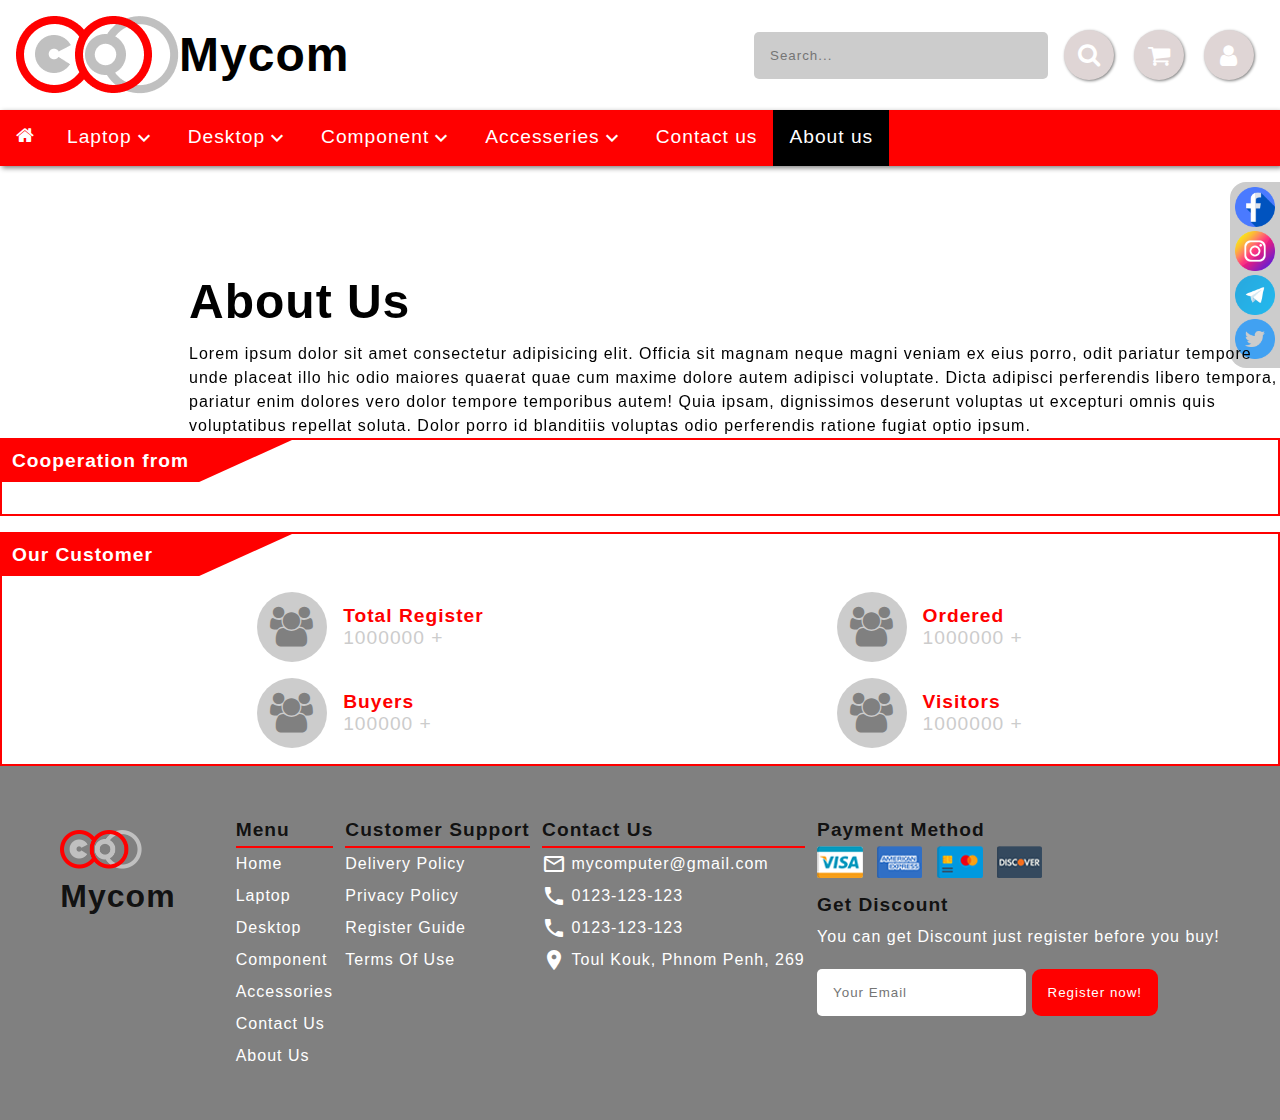
==== pages/about-page.html @ 27ae417c "99%" ====
<!DOCTYPE html>
<html lang="en">
<head>
    <meta charset="UTF-8">
    <meta http-equiv="X-UA-Compatible" content="IE=edge">
    <meta name="viewport" content="width=device-width, initial-scale=1.0">
    <title>Contact-page</title>
    <link href="https://fonts.googleapis.com/icon?family=Material+Icons" rel="stylesheet">
    <link rel="stylesheet" href="https://cdnjs.cloudflare.com/ajax/libs/font-awesome/4.7.0/css/font-awesome.min.css">
    <link rel="stylesheet" href="../css/style.css">
</head>
<body>
    <div class="header">
        <div class="logo">
            <div class="logo-pic">
               <img src="../image/logo-project.png" alt="">
                <h1>Mycom</h1> 
            </div>
            <div class="user">
                <div class="search-bar">
                    <input type="text" placeholder="Search...">
                </div>
                <div class="icons">
                    <a href=""><i class="fa fa-search"></i></a>
                </div>
                <div class="icons">
                    <a href="" class="fa fa-shopping-cart"></a>
                </div>
                <div class="icons">
                    <a href="" class="fa fa-user"></a>
                </div>
            </div>
        </div>
        <div class="nav-bar">
            <ul>
                <li><a href="../index.html"><i class="fa fa-home"></i></a></li>
                <li><a href="laptop.html">Laptop<i class="material-icons">expand_more</i></a>
                <ul class="more-option">
                    <li><a href="laptop.html">See All ................</a></li>
                    <li><a href="">Acer</a></li>
                    <li><a href="">Apple</a></li>
                    <li><a href="">Asus</a></li>
                    <li><a href="">Dell</a></li>
                    <li><a href="">Fujitsu</a></li>
                    <li><a href="">Gigabyte</a></li>
                    <li><a href="">Google</a></li>
                    <li><a href="">Hauwei</a></li>
                    <li><a href="">HP</a></li>
                    <li><a href="">Lenovo</a></li>
                    <li><a href="">LG</a></li>
                    <li><a href="">Microsoft</a></li>
                    <li><a href="">MSI</a></li>
                    <li><a href="">Razer</a></li>
                    <li><a href="">Samsung</a></li>    
                </ul>
                </li>
                <li><a href="desktop.html">Desktop<i class="material-icons">expand_more</i></a>
                    <ul class="more-option">
                        <li><a href="desktop.html">See All ...........</a></li>
                        <li><a href="">Apple</a></li>
                        <li><a href="">Asus</a></li>
                        <li><a href="">Fujitsu</a></li>
                        <li><a href="">Dell</a></li>  
                        <li><a href="">Gigabyte</a></li>
                        <li><a href="">HP</a></li>
                        <li><a href="">Ibuypower</a></li>
                        <li><a href="">Lenovo</a></li>
                        <li><a href="">MSI</a></li>
                        <li><a href="">Razer</a></li>   
                    </ul>
                </li>
                <li><a href="component.html">Component<i class="material-icons">expand_more</i></a>
                    <ul class="more-option">
                        <li><a href="component.html">See All ...........</a></li>
                        <li><a href="">Case</a></li>
                        <li><a href="">Motherboard</a></li>
                        <li><a href="">CPU</a></li>
                        <li><a href="">GPU</a></li>  
                        <li><a href="">RAM</a></li>
                        <li><a href="">Storage Device</a></li>
                        <li><a href="">Cooling</a></li>
                        <li><a href="">PSU</a></li>
                        <li><a href="">Disply device</a></li>
                        <li><a href="">Input Devices</a></li>   
                    </ul>
                </li>
                <li><a href="accesseries.html">Accesseries<i class="material-icons">expand_more</i></a>
                    <ul class="more-option">
                        <li><a href="accesseries.html">See All ...........</a></li>
                        <li><a href="">Keyboards</a></li>
                        <li><a href="">Mouse</a></li>
                        <li><a href="">Router</a></li>
                        <li><a href="">Surge Protectors</a></li>  
                        <li><a href="">Headset</a></li>
                        <li><a href="">Pen driver</a></li>
                        <li><a href="">USB</a></li>
                        <li><a href="">Speaker</a></li>
                        <li><a href="">Laptop Table</a></li>
                        <li><a href="">Monitor</a></li>   
                    </ul>
                </li>
                <li><a href="contact-us.html">Contact us</a></li>
                <li id="active">  <a href="about-page.html">About us</a></li>
            </ul>   
        </div>
    </div>
    <div class="socail-link">
        <a href=""><img src="../image/socail-media/facebook.png" alt=""></a>
        <a href=""><img src="../image/socail-media/instagram.png" alt=""></a>
        <a href=""><img src="../image/socail-media/telegram.png" alt=""></a>
        <a href=""><img src="../image/socail-media/twitter.png" alt=""></a>
    </div>
    <!-- About Page  -->
    <section class="about banner">
        <div class="container">
            <img src="../image/about.png" alt="" w>
            <div class="description">
                <h1>About Us</h1>
               <p>Lorem ipsum dolor sit amet consectetur adipisicing elit. Officia sit magnam neque magni veniam ex eius porro, odit pariatur tempore unde placeat illo hic odio maiores quaerat quae cum maxime dolore autem adipisci voluptate. Dicta adipisci perferendis libero tempora, pariatur enim dolores vero dolor tempore temporibus autem! Quia ipsam, dignissimos deserunt voluptas ut excepturi omnis quis voluptatibus repellat soluta. Dolor porro id blanditiis voluptas odio perferendis ratione fugiat optio ipsum.</p>
            </div>
        </div>
        <div class="title">
            <h2>Cooperation from</h2>
            <div>
                <div class="item">
                    <img src="../image/brand/apple.png" alt="">
                </div>
                <div class="item">
                    <img src="../image/brand/accer.png" alt="">
                </div>
                <div class="item">
                    <img src="../image/brand/asus.png" alt="">
                </div>
                <div class="item">
                    <img src="../image/brand/dell.png" alt="">
                </div>
                <div class="item">
                    <img src="../image/brand/hp.png" alt="">
                </div>
                <div class="item">
                    <img src="../image/brand/Lenovo.png" alt="">
                </div>
                <div class="item">
                    <img src="../image/brand/Microsoft.png" alt="">
                </div>
                <div class="item">
                    <img src="../image/brand/msi.png" alt="">
                </div>
                <div class="item">
                    <img src="../image/brand/razer.png" alt="">
                </div>
                <div class="item">
                    <img src="../image/brand/sumsung.png" alt="">
                </div> 
                <div class="item">
                    <img src="../image/brand/cobratype.png" alt="">
                </div> 
                <div class="item">
                    <img src="../image/brand/Intel_logo_(2006-2020).svg.png" alt="">
                </div> 
            </div>
        </div>
        <div class="border">
            <h2>Our Customer</h2>
            <div class="group-2">
                <div class="col-3">
                    <div class="icon">
                       <i class="fa fa-users"></i> 
                    </div>
                    <div class="text">
                        <h5>Total Register</h5>
                        <p>1000000 +</p>
                    </div>
                </div>
                <div class="col-3">
                    <div class="icon">
                       <i class="fa fa-users"></i> 
                    </div>
                    <div class="text">
                        <h5>Ordered</h5>
                        <p>1000000 +</p>
                    </div>
                </div>
            </div>
            <div class="group-2">
                <div class="col-3">
                    <div class="icon">
                       <i class="fa fa-users"></i> 
                    </div>
                    <div class="text">
                        <h5>Buyers</h5>
                        <p>100000 +</p>
                    </div>
                </div>
                <div class="col-3">
                    <div class="icon">
                       <i class="fa fa-users"></i> 
                    </div>
                    <div class="text">
                        <h5>Visitors</h5>
                        <p>1000000 +</p>
                    </div>
                </div>
            </div>
        </div>
    </section>

      <!-- Footer  -->
    <section class="footer">
        <div class="container">
            <div class="logo">
                <img src="../image/logo-project.png" alt="">
                <h1>Mycom</h1>
            </div>
            <div class="item">
                <div class="title"><h2>Menu</h2></div>
                <div class="line"></div>
                <ul>
                    <li><a href="../index.html">Home</a></li>
                    <li><a href="">Laptop</a></li>
                    <li><a href="">Desktop</a></li>
                    <li><a href="">Component</a></li>
                    <li><a href="">Accessories</a></li>
                    <li class="active"><a href="#">Contact Us</a></li>
                    <li><a href="">About Us</a></li>
                </ul>
            </div>
            <div class="item">
                <div class="title"><h2>Customer Support</h2></div>
                <div class="line"></div>
                <ul>
                    <li><a href="">Delivery Policy</a></li>
                    <li><a href="">Privacy Policy</a></li>
                    <li><a href="">Register Guide</a></li>
                    <li><a href="">Terms Of Use</a></li>
                </ul>
            </div>
            <div class="item">
                <div class="title"><h2>Contact Us</h2></div>
                <div class="line"></div>
                <a href=""><i class="material-icons">mail_outline</i>&nbsp;mycomputer@gmail.com</a>
                <a href=""><i class="material-icons">call</i>&nbsp;0123-123-123</a>
                <a href=""><i class="material-icons">call</i>&nbsp;0123-123-123</a>
                <a href=""><i class="material-icons">place</i>&nbsp;Toul Kouk, Phnom Penh, 269</a>
            </div>
            <div class="item">
                <div class="title"><h2>Payment Method</h2></div>
                <img src="../image/payment.png" alt=""><br>
                <div class="title"><h2>Get Discount</h2></div>
                <p>You can get Discount just register before you buy!</p>
                <input type="email" placeholder="Your Email">
                <button type="submit" class="btn-buy">Register now!</button>
            </div>
        </div>
    </section>
</body>
</html>
---- css/style.css ----
@import url('https://fonts.googleapis.com/css2?family=Ubuntu:wght@500&display=swap');
* {
    margin: 0;
    padding: 0;
    box-sizing: border-box;
    font-family: sans-serif;
    transition: 0.5s;
    letter-spacing: 1px;
}
a {
    text-decoration: none;
    color: black;
}
h1 {
    font-size: 3rem;
    line-height: 3rem;
}
h4 {
    color: red;
}

.btn-read {
    padding: 1rem;
    color: #fff;
    background: grey;
    border: none;
    border-radius: 9px;
    margin: 1rem 1rem 0 0 ;
    cursor: pointer;
}
.btn-buy {
    padding: 1rem;
    color: #fff;
    background: red;
    border: none;
    border-radius: 9px;
    margin: 1rem 1rem 0 0 ;
    cursor: pointer;
}
.btn-read-sm {
    padding: 0.5rem 1.5rem;
    color: #fff;
    background: grey;
    border: none;
    border-radius: 2px;
    margin: 1rem 1rem 0 0 ;
    cursor: pointer;
}
.btn-buy-sm {
    padding: 0.5rem 1.5rem;
    color: #fff;
    background: red;
    border: none;
    border-radius: 2px;
    margin: 1rem 1rem 0 0 ;
    cursor: pointer;
}
.btn-read:hover {
    background: red;
    box-shadow: 2px 1px 3px gray;
}
.btn-buy:hover {
    background: grey;
    box-shadow: 2px 1px 3px rgb(223, 172, 172);
}
.btn-read-sm:hover {
    background: red;
    box-shadow: 2px 1px 3px gray;
}
.btn-buy-sm:hover {
    background: grey;
    box-shadow: 2px 1px 3px rgb(223, 172, 172);
}
/* Header  */
.header {
    margin-bottom: 1rem;
}

.header .logo {
    display: flex;
    justify-content: space-between;
    align-items: center;
    margin: 1rem;
}
.header .logo-pic{
    display: flex;
    justify-content: space-between;
    align-items: center;
}
.header .logo .user .icons{
    background: rgb(223, 213, 213);
    width: 50px;
    height: 50px;
    padding: 1.5rem;
    margin: 10px;
    font-size: 1.5rem;
    cursor: pointer;
    border-radius: 50%;
    display: flex;
    justify-content: center;
    align-items: center;
    box-shadow: 1px 1px 3px grey;
}
.header .logo .user .icons:hover {
    box-shadow: 2px 3px 3px rgb(151, 142, 142);
    background: red;
}
.header .logo .user{
    display: flex;
}
.header .logo .user .search-bar{
    border: none;
    width: 300px;
    display: flex;
    align-items: center;
}
.header .logo .user .search-bar input{
    background: #ccc;
    border: none;
    width: 98%;
    padding: 1rem;
    outline: none;
    border-radius: 5px;
}

.header .logo .user a{
    color: #fff;
}


/* Menu  */
.header .nav-bar ul{
    background: red;
    list-style: none;
    display: flex;
    box-shadow: 2px 2px 5px gray;  
}
.header .nav-bar ul li {
    padding: 1rem;
}
.header .nav-bar ul li:hover{
    background: #ccc;
    z-index: 1;
}

/* active  */
#active{
    background: black;
}

.header .nav-bar a{
    text-decoration: none;
    color: #fff;
    font-size: 1.2rem;
}

.banner .container {
    display: flex;
    line-height: 1rem;
}
.banner .container p{
    margin-top: 1rem;
    line-height: 1.5rem;
}
.banner .container h2{
    color: red;
    font-size: 2rem;
}
.banner .container .description{
    line-height: 2rem;
    margin-top: 60px;
    margin-left: 1rem;
}
.socail-link {
    background: #ccc;
    display: grid;
    justify-content: baseline;
    right: 0;
    padding: 5px;
    position: fixed;
    border-radius: 1rem 0 0 1rem;
}
.socail-link img{
    width: 40px;
}

/* Link  */
li a{
    display: flex;
    align-items: inherit;
}
.nav-bar li .more-option {
    display: none;
    margin-top: 1rem;
    
}
.nav-bar li:hover .more-option{
    display: flex;
    flex-wrap: wrap;
    width: 30%;
    position: absolute;
    background: rgba(0, 0, 0, 0.781);
}
.nav-bar li a:hover {
    color: red;
    background: none;
}

.categories .heading-title {
    background: grey;
    width: 200px;
    height: 50px;
    justify-content: center;
    display: flex;
    color: #fff;
    align-items: center;
    margin: 0 auto;
    margin-top: 60px;
}
.categories .container .item img{
    width: 100%;
    height: 200px;
}
.categories .container .item {
    width: 15%;
    margin: 0.5rem;
    box-shadow: 1px 1px 3px grey;
}
.categories .container .item:hover{
    background: #ccc;
    box-shadow: 3px 5px 10px grey;
}
.categories .container .item div{
    background: rgba(255, 0, 0, 0.609);
    padding: 1rem;
    position: relative;
    text-align: center;
    margin-top: -19%;
    cursor: pointer;
}
.categories .container .item div:hover {
    background: red;
    box-shadow: 2px 2px 5px red;
}
.categories .container .item div a {
    text-decoration: none;
    color: #fff;
}
.categories .container {
    display: flex;
    flex-wrap: wrap;
    align-items: center;
    justify-content: center;
    width: 100%;
}

/* shoping */
.shopping {
    width: 100%;
    border: 2px solid red;
    margin: 1rem 0;
}
.shopping .heading-title {
    color: #fff;
    width: 100%;
    display: flex;
    background: grey;
}
.shopping .heading-title div {
    background: red;
    padding: 1rem 3rem 1rem 2rem;
    clip-path: polygon(0 0, 100% 0%, 68% 100%, 0% 100%);
}
.shopping .heading-title .al-center {
    text-align: center;
    display: flex;
    align-items: center;
}
.shopping .container {
    display: flex;
    flex-wrap: wrap;
    width: 100%;
    padding: 1rem;
}
.shopping .container i{
    color: red;
}
.shopping .container .col-3 {
    width: 24%;
    text-align: center;
    margin: 5px;
    padding: 1rem;
}
.shopping .container .col-4 {
    width: 32%;
    margin: 0 5px;
    margin: 0 auto;
}
.container .col-3 img{
    width: 100%;
}

.shopping .container .col-3:hover{
    background: #e0e0e0;
box-shadow:  10px 10px 20px #aaaaaa,
             -10px -10px 20px #ffffff;
}

.shopping .container .col-3 .price {
    font-size: 1.2rem;
    color: red;
    line-height: 2rem;
}
.shopping .container .col-3 .line {
    width: 100%;
    height: 1px;
    background: grey;
    margin-top: 10px;
}
.shopping .footer-shop{
    justify-content: right;
    display: flex;
    margin: 1rem;
}

/* Reverse  */
.reverse {
    display: flex;
    flex-direction: row-reverse;
    padding: 1rem;
}

/* Contact  */
.form .container{
    width: 100%;
    display: flex;
    align-items: center;
    justify-content: center;
}
.form .container form{
    width: 40%;
    margin: 5rem;
    padding: 1.5rem 0; 
    border-radius: 5px;
    border-radius: 15px;
    background: linear-gradient(145deg, #f0f0f0, #ffffff);
    box-shadow:  5px 5px 31px #848484,
                 -5px -5px 31px #ffffff;
}

.form .container .form-group{
    width: 100%;
}

.form .container .form-group{
    width: 95%;
    margin: 0 auto;
}
.form .container .form-group .form-item{
    width: 100%;
    margin-top: 0.5rem;
}
.form-group .form-item button{
    display: flex;
    text-align: center;
    margin: 0 auto;
}

.form .container .form-group .form-item textarea{
    width: 100%;
    outline: none;
    padding: 1rem;
    resize: none;
    border: none;
    border-bottom: 2px solid gray;
    background: none;
}

.form .container .form-group .form-item input {
    width: 100%;
    padding: 1rem;
    outline: none;
    border: none;
    border-bottom: 1.5px solid gray;
    background: none;
}
::placeholder {
    font-family: 'Segoe UI', Tahoma, Geneva, Verdana, sans-serif;
}
.form .container .form-group .form-item input:hover {
    border-bottom: 2.1px solid red;
}
.form .container .form-group .form-item textarea:hover {
    border-bottom: 2.1px solid red;
}
.two-col {
    display: flex;
}
.m-l {
    margin-left: 8px;
}
.form .container .description{
    width: 50%;
}
.form .container .description img{
    width: 80%;
}
.form .container .description h1{
    margin-top: 1rem;
}
.form .container button {
    border-radius: 1px;
}
section {
    width: 100%;
}
.col6 {
    width: 90%;
    text-align: center;
}
.col6 div{
    display: flex;
    align-items: center;
    justify-content: center;
}
.form .icon{
    text-align: center; 
}
.form img {
    width: 50px;
}
.map {
    width: 90%;
    margin: 0 auto;
    margin-top: 5rem;
    line-height: 2rem;
}


/* About us  */
.about .container {
    margin-top: 5rem;
}
.about .container img{
    width: 50%;
}
.about .container .description{
    position: relative;
    margin-top: 2rem;
}
.about .title {
    border: 2px solid red;
}

.about .title h2{
    background: red;
    width: 290px;
    padding: 10px;
    color: #fff;
    font-size: 1.2rem;
    clip-path: polygon(0 0, 100% 0%, 68% 100%, 0% 100%);
}
.about .title div{
    width: 99%;
    display: grid;
    gap: 1rem;
    grid-template-columns: repeat(4, 1fr);
    margin: 0 auto;
}
.about .title div .item{
    width: 300px;
    display: flex;
    align-items: center;
    justify-content: center;
}
.about .title img {
    width: 200px;
}

.border {
    width: 100%;
    border: 2px solid red;
    margin-top: 1rem;
    padding-bottom: 1rem;
}
.border h2{
    background: red;
    width: 290px;
    padding: 10px;
    color: #fff;
    font-size: 1.2rem;
    clip-path: polygon(0 0, 100% 0%, 68% 100%, 0% 100%);
}
.group-2 {
    width: 60%;
    display: flex;
    justify-content: space-between;
    margin: 0 auto;
    margin-top: 1rem;
}
.group-2 .col-3 {
    display: flex;
    align-items: center;
}
.group-2 .col-3 .icon {
    font-size: 40px;
    width: 70px;
    height: 70px;
    background: #ccc;
    display: flex;
    align-items: center;
    justify-content: center;
    border-radius: 50%;
    color: grey;
    margin-right: 1rem;
    
}
.group-2 .col-3 h5 {
    font-size: 1.2rem;
    color: red;
}
.group-2 .col-3 p {
    font-size: 1.2rem;
    color: #ccc;
}

/* Footer  */
.footer {
    background: grey;
    padding: 3rem;
}
.line {
    background: rgb(255, 0, 0);
    height: 2px;
    width: 100%;
}
.line-50 {
    background: rgb(255, 0, 0);
    height: 2px;
    width: 40%;
    margin: 0 0 1rem;
}
.footer .container p{
    font-weight: lighter;
    color: #fff;
}

.footer .container .logo {
    line-height: 1rem;
    margin-top: 1rem;
}
.footer .container .logo img{
    width: 50%;
}
.footer .container h2 {
    color: rgba(15, 15, 15, 0.993);
    font-size: 1.2rem;
}
.footer .container h1 {
    color: rgba(15, 15, 15, 0.993);
    font-size: 2rem;
}
.footer .container{
    display: flex;
    justify-content: space-evenly;
    line-height: 2rem;
}
.footer .container .item ul {
    list-style: none;
}
.footer .container .item input {
    padding: 1rem;
    border: none;
    border-radius: 5px;
    outline: none;
}

.footer .container .item a{
    text-decoration: none;
    color: #fff;
    display: flex;
    align-items: center;
}
.footer .container .item a:hover {
    color: red;
}
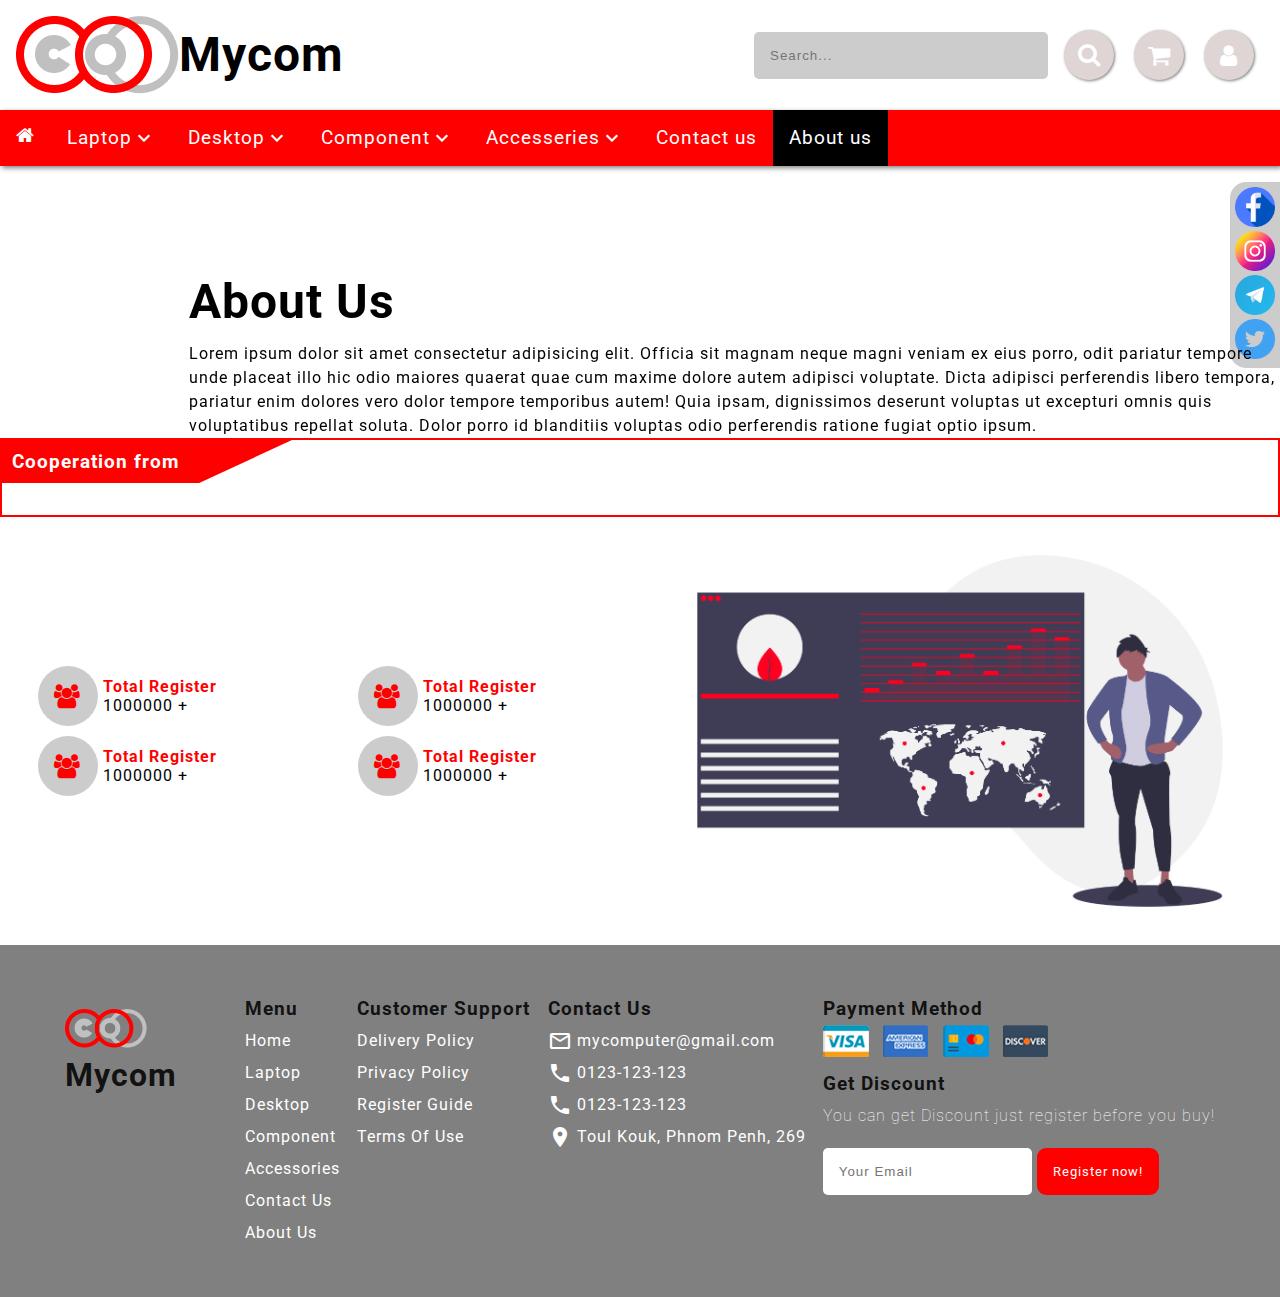
==== commit c955e260: "add to" ====
--- a/pages/about-page.html
+++ b/pages/about-page.html
@@ -4,6 +4,7 @@
     <meta charset="UTF-8">
     <meta http-equiv="X-UA-Compatible" content="IE=edge">
     <meta name="viewport" content="width=device-width, initial-scale=1.0">
+    <link rel="icon" href="image/logo-project.png" type="image/icon type">
     <title>Contact-page</title>
     <link href="https://fonts.googleapis.com/icon?family=Material+Icons" rel="stylesheet">
     <link rel="stylesheet" href="https://cdnjs.cloudflare.com/ajax/libs/font-awesome/4.7.0/css/font-awesome.min.css">
@@ -24,10 +25,10 @@
                     <a href=""><i class="fa fa-search"></i></a>
                 </div>
                 <div class="icons">
-                    <a href="" class="fa fa-shopping-cart"></a>
+                    <a href="add-cart.html" class="fa fa-shopping-cart"></a>
                 </div>
                 <div class="icons">
-                    <a href="" class="fa fa-user"></a>
+                    <a href="sigup-page.html" class="fa fa-user"></a>
                 </div>
             </div>
         </div>
@@ -160,51 +161,48 @@
                 </div> 
             </div>
         </div>
-        <div class="border">
-            <h2>Our Customer</h2>
-            <div class="group-2">
-                <div class="col-3">
-                    <div class="icon">
-                       <i class="fa fa-users"></i> 
-                    </div>
-                    <div class="text">
-                        <h5>Total Register</h5>
-                        <p>1000000 +</p>
-                    </div>
-                </div>
-                <div class="col-3">
-                    <div class="icon">
-                       <i class="fa fa-users"></i> 
-                    </div>
-                    <div class="text">
-                        <h5>Ordered</h5>
-                        <p>1000000 +</p>
-                    </div>
-                </div>
-            </div>
-            <div class="group-2">
-                <div class="col-3">
-                    <div class="icon">
-                       <i class="fa fa-users"></i> 
-                    </div>
-                    <div class="text">
-                        <h5>Buyers</h5>
-                        <p>100000 +</p>
-                    </div>
-                </div>
-                <div class="col-3">
-                    <div class="icon">
-                       <i class="fa fa-users"></i> 
-                    </div>
-                    <div class="text">
-                        <h5>Visitors</h5>
-                        <p>1000000 +</p>
-                    </div>
-                </div>
-            </div>
-        </div>
     </section>
-
+    <div class="container flex">
+        <div class="list">
+            <div class="l-1 m-t">
+                <div class="icon">
+                    <i class="fa fa-users"></i> 
+                 </div>
+                 <div class="text m-l">
+                     <h4>Total Register</h4>
+                     <p>1000000 +</p>
+                 </div>
+            </div>
+            <div class="l-1 m-t">
+                <div class="icon">
+                    <i class="fa fa-users"></i> 
+                 </div>
+                 <div class="text m-l">
+                     <h4>Total Register</h4>
+                     <p>1000000 +</p>
+                 </div>
+            </div>
+            <div class="l-1 m-t">
+                <div class="icon">
+                    <i class="fa fa-users"></i> 
+                 </div>
+                 <div class="text m-l">
+                     <h4>Total Register</h4>
+                     <p>1000000 +</p>
+                 </div>
+            </div>
+            <div class="l-1 m-t">
+                <div class="icon">
+                    <i class="fa fa-users"></i> 
+                 </div>
+                 <div class="text m-l">
+                     <h4>Total Register</h4>
+                     <p>1000000 +</p>
+                 </div>
+            </div>
+        </div>
+        <img src="../image/viewer.png" alt="" width="50%">
+    </div>
       <!-- Footer  -->
     <section class="footer">
         <div class="container">
--- a/css/style.css
+++ b/css/style.css
@@ -1,9 +1,9 @@
-@import url('https://fonts.googleapis.com/css2?family=Ubuntu:wght@500&display=swap');
+@import url('https://fonts.googleapis.com/css2?family=Roboto:wght@400&family=Ubuntu:wght@500&display=swap');
 * {
     margin: 0;
     padding: 0;
     box-sizing: border-box;
-    font-family: sans-serif;
+    font-family: 'Roboto', sans-serif;
     transition: 0.5s;
     letter-spacing: 1px;
 }
@@ -291,10 +291,20 @@
     margin: 5px;
     padding: 1rem;
 }
+/* Col4  */
 .shopping .container .col-4 {
     width: 32%;
     margin: 0 5px;
     margin: 0 auto;
+}
+.shopping .container .col-4:hover .option{
+    display: block;
+}
+.shopping .container .col-4 .option{
+    position: absolute;
+    margin-top: -55%;
+    width: 40%;
+    display: none;
 }
 .container .col-3 img{
     width: 100%;
@@ -523,23 +533,19 @@
     font-size: 1.2rem;
     color: #ccc;
 }
+/* Col12  */
+.col-12 {
+    width: 100%;
+    display: flex;
+    align-items: center;
+}
 
 /* Footer  */
 .footer {
     background: grey;
     padding: 3rem;
 }
-.line {
-    background: rgb(255, 0, 0);
-    height: 2px;
-    width: 100%;
-}
-.line-50 {
-    background: rgb(255, 0, 0);
-    height: 2px;
-    width: 40%;
-    margin: 0 0 1rem;
-}
+
 .footer .container p{
     font-weight: lighter;
     color: #fff;
@@ -584,3 +590,210 @@
 .footer .container .item a:hover {
     color: red;
 }
+.c-white {
+    color: #fff;
+}
+
+/* Add cart  */
+.card {
+    width: 50%;
+    background:#ccc;
+    padding: 1rem;
+    margin: 0 auto;
+    box-shadow: rgba(0, 0, 0, 0.19) 0px 10px 20px, rgba(0, 0, 0, 0.23) 0px 6px 6px;
+}
+.card .header {
+    display: flex;
+    justify-content: space-between;
+}
+.card .body {
+    display: flex;
+    margin-top: 3rem;
+    align-items: center;
+}
+.item-center {
+    text-align: center;
+}
+/* Margin  */
+.m-b {
+    margin-bottom: 1rem;
+}
+.m-l {
+    margin-left: 5px;
+}
+.m-b-t {
+    margin: 2rem 0;
+}
+.m-t {
+    margin: 5px;
+}
+.m-auto {
+    margin: 0 auto;
+}
+.card span {
+    color: red;
+}
+.line-1 {
+    width: 100%;
+    background: #000;
+    height: 1px;
+    margin: 0 auto;
+}
+.decription {
+    line-height: 2rem;
+}
+/* Color  */
+.red {
+    color: red;
+}
+/* Flex Display  */
+.flex {
+    display: flex;
+    width: 100%;
+    align-items: center;
+}
+/* List  */
+.list {
+    display: flex;
+    flex-wrap: wrap;
+    width: 50%;
+    justify-content: space-around;
+}
+.l-1{
+    display: flex;
+    align-items: center;
+    display: flex;
+    width: 40%;
+    margin-left: 1rem;
+}
+.l-1 .icon{
+    width: 60px;
+    height: 60px;
+    background: #ccc;
+    border-radius: 50%;
+    align-items: center;
+    justify-content: center;
+    display: flex;
+}
+.l-1 i {
+    color: red;
+    font-size: 1.5rem;
+}
+/* Button  */
+.button-48 {
+  appearance: none;
+  background-color: gray;
+  border-width: 0;
+  box-sizing: border-box;
+  color: #000000;
+  cursor: pointer;
+  display: inline-block;
+  font-family: Clarkson,Helvetica,sans-serif;
+  font-size: 14px;
+  font-weight: 500;
+  letter-spacing: 0;
+  line-height: 1em;
+  margin: 0;
+  margin-top: 1rem;
+  opacity: 1;
+  outline: 0;
+  padding: 1.1em 2.2em;
+  position: relative;
+  text-align: center;
+  text-decoration: none;
+  text-rendering: geometricprecision;
+  text-transform: uppercase;
+  transition: opacity 300ms cubic-bezier(.694, 0, 0.335, 1),background-color 100ms cubic-bezier(.694, 0, 0.335, 1),color 100ms cubic-bezier(.694, 0, 0.335, 1);
+  user-select: none;
+  -webkit-user-select: none;
+  touch-action: manipulation;
+  vertical-align: baseline;
+  white-space: nowrap;
+}
+
+.button-48:before {
+  animation: opacityFallbackOut .5s step-end forwards;
+  backface-visibility: hidden;
+  background-color: red;
+  clip-path: polygon(-1% 0, 0 0, -25% 100%, -1% 100%);
+  content: "";
+  height: 100%;
+  left: 0;
+  position: absolute;
+  top: 0;
+  transform: translateZ(0);
+  transition: clip-path .5s cubic-bezier(.165, 0.84, 0.44, 1), -webkit-clip-path .5s cubic-bezier(.165, 0.84, 0.44, 1);
+  width: 100%;
+}
+
+.button-48:hover:before {
+  animation: opacityFallbackIn 0s step-start forwards;
+  clip-path: polygon(0 0, 101% 0, 101% 101%, 0 101%);
+}
+
+.button-48:after {
+  background-color: #FFFFFF;
+}
+
+.button-48 span {
+  z-index: 1;
+  position: relative;
+}
+/* display  */
+.display {
+  appearance: none;
+  border-width: 0;
+  box-sizing: border-box;
+  color: #000000;
+  cursor: pointer;
+  display: inline-block;
+  font-family: Clarkson,Helvetica,sans-serif;
+  font-size: 14px;
+  font-weight: 500;
+  letter-spacing: 0;
+  line-height: 1em;
+  margin: 0;
+  margin-top: 1rem;
+  opacity: 1;
+  outline: 0;
+  position: relative;
+  text-align: center;
+  text-decoration: none;
+  text-rendering: geometricprecision;
+  text-transform: uppercase;
+  transition: opacity 300ms cubic-bezier(.694, 0, 0.335, 1),background-color 100ms cubic-bezier(.694, 0, 0.335, 1),color 100ms cubic-bezier(.694, 0, 0.335, 1);
+  user-select: none;
+  -webkit-user-select: none;
+  touch-action: manipulation;
+  vertical-align: baseline;
+  white-space: nowrap;
+}
+
+.display:before {
+  animation: opacityFallbackOut .5s step-end forwards;
+  backface-visibility: hidden;
+  background-color: rgba(204, 204, 204, 0.356);
+  clip-path: polygon(-1% 0, 0 0, -25% 100%, -1% 100%);
+  content: "";
+  height: 100%;
+  left: 0;
+  position: absolute;
+  top: 0;
+  transform: translateZ(0);
+  transition: clip-path .5s cubic-bezier(.165, 0.84, 0.44, 1), -webkit-clip-path .5s cubic-bezier(.165, 0.84, 0.44, 1);
+  width: 100%;
+}
+
+.display:hover:before {
+  animation: opacityFallbackIn 0s step-start forwards;
+  clip-path: polygon(0 0, 101% 0, 101% 101%, 0 101%);
+}
+
+.display:after {
+  background-color: #FFFFFF;
+}
+
+.display span {
+  z-index: 1;
+  position: relative;
+}